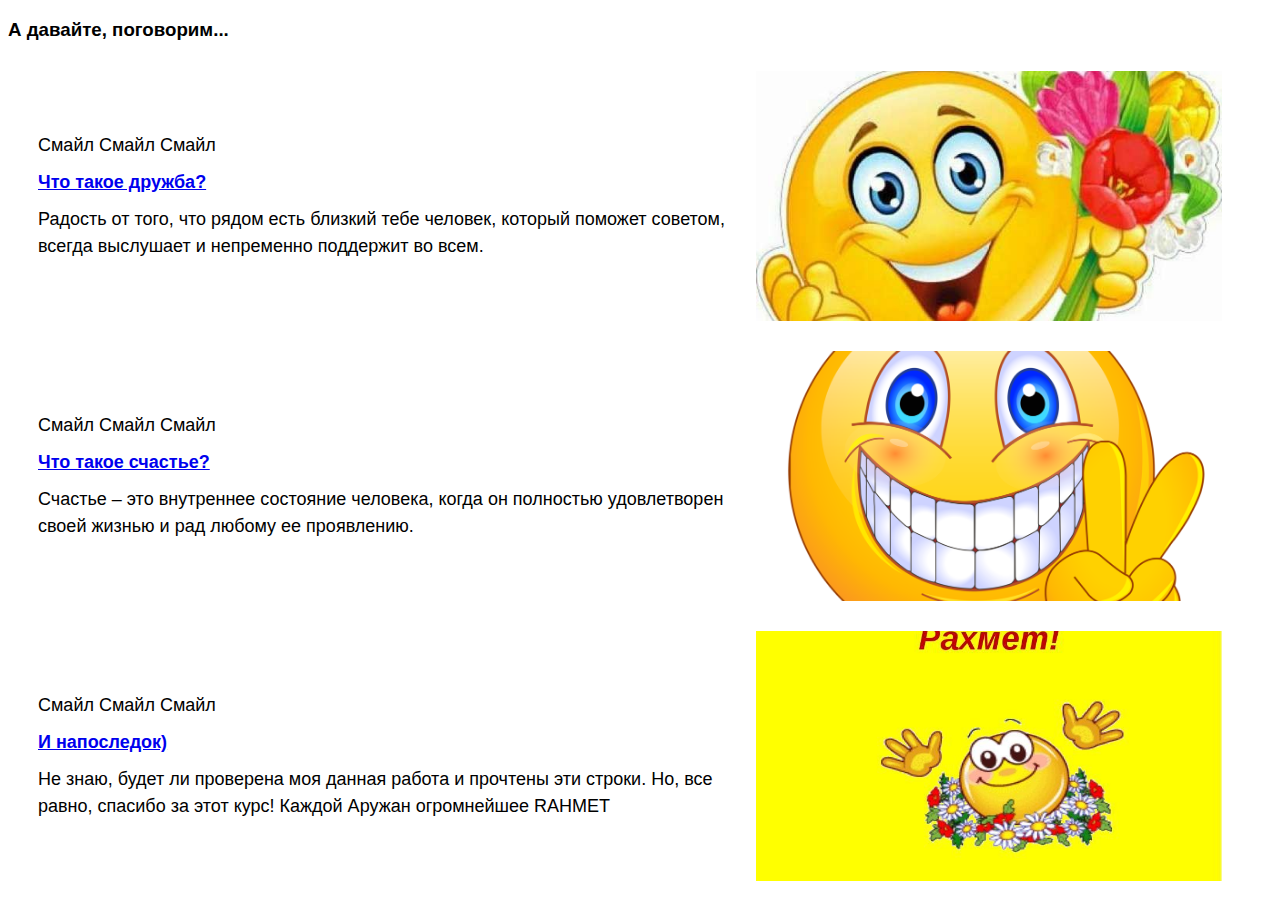
==== index.html @ b1ce2a3e "first commit" ====
<!DOCTYPE html>
<html lang="en">
  <head>
    <meta charset="UTF-8" />
    <meta http-equiv="X-UA-Compatible" content="IE=edge" />
    <meta name="viewport" content="width=device-width, initial-scale=1.0" />
    <link
      href="https://cdn.jsdelivr.net/npm/bootstrap@5.2.3/dist/css/bootstrap.min.css"
      rel="stylesheet"
      integrity="sha384-rbsA2VBKQhggwzxH7pPCaAqO46MgnOM80zW1RWuH61DGLwZJEdK2Kadq2F9CUG65"
      crossorigin="anonymous"
    />
    <link rel="stylesheet" href="./main.css" />
    <title>Media as Medium</title>
  </head>

  <body>
    <div class="m-5">
      <h3 class="m-5">А давайте, поговорим...</h3>

      <div id="articles"></div>
    </div>

    <script src="./index.js"></script>
  </body>
</html>
---- main.css ----
body {
  font-family: Arial, sans-serif;
}

.container {
  max-width: 1200px;
  margin: 0 auto;
}

h1 {
  text-align: center;
  margin-top: 4rem;
  font-size: 3rem;
  font-weight: bold;
  text-transform: uppercase;
}

p {
  font-size: 1.2rem;
  line-height: 1.5;
  margin: 2rem 0;
}

h1 {
  font-size: 36px;
  text-align: center;
  margin: 20px 0;
}

.article {
  display: flex;
  justify-content: center;
  align-items: center;
  margin: 40px 0;
}

.article img {
  max-width: 100%;
  height: 300px;
  margin-right: 20px;
}

.article .text {
  max-width: 600px;
}

.article h2 {
  font-size: 24px;
  margin: 0;
}

.article p {
  font-size: 18px;
  line-height: 1.5;
  margin: 10px 0;
}
.article {
  display: flex;
  justify-content: space-between;
  align-items: center;
  margin: 30px;
}

.article-text {
  width: 60%;
  padding-right: 20px;
}

.article-title {
  font-size: 24px;
  font-weight: bold;
  margin-bottom: 10px;
}

.article-summary {
  font-size: 18px;
  margin-bottom: 20px;
}

.article-image {
  width: 40%;
  max-height: 250px;
  object-fit: cover;
  float: right;
}
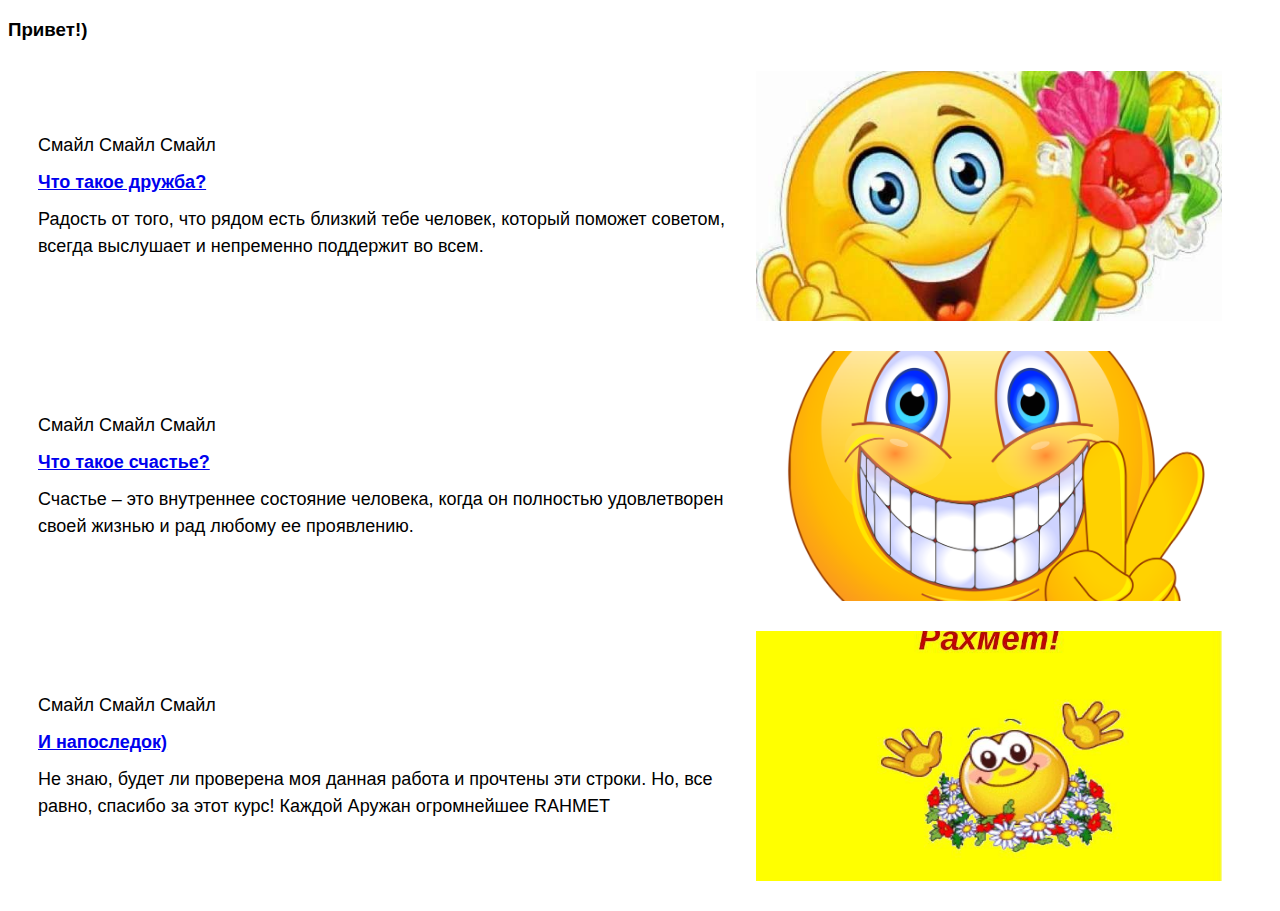
==== commit 4447bcfb: "otpravka" ====
--- a/index.html
+++ b/index.html
@@ -16,7 +16,7 @@
 
   <body>
     <div class="m-5">
-      <h3 class="m-5">А давайте, поговорим...</h3>
+      <h3 class="m-5">Привет!)</h3>
 
       <div id="articles"></div>
     </div>
